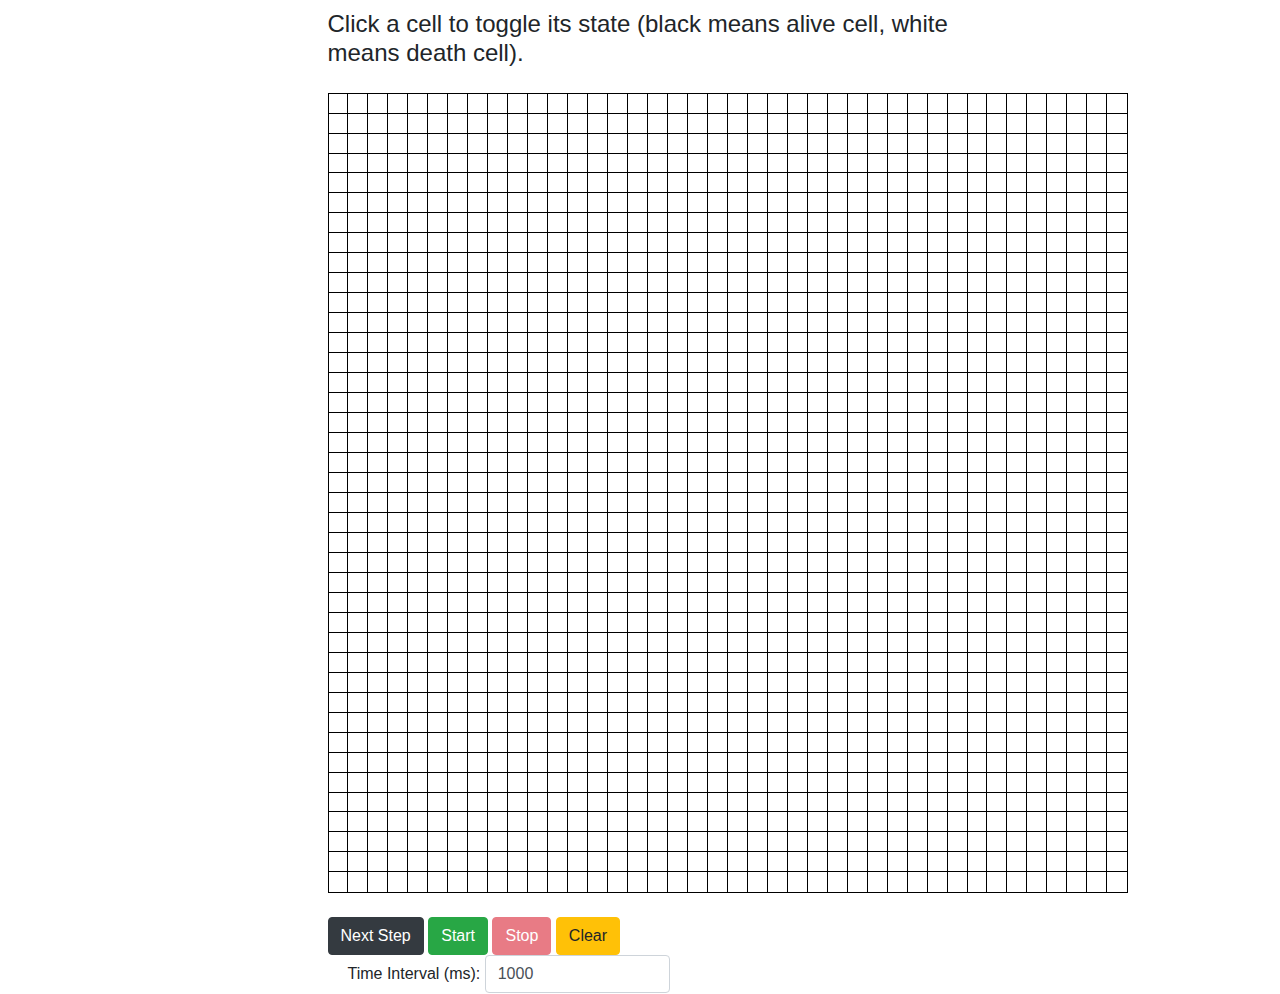
==== index.html @ 31286a76 "Rename gameOfLife.html to index.html" ====
<html lang="en">
<head>
    <meta charset="UTF-8">
    <meta name="viewport" content="width=device-width, initial-scale=1.0">
    <meta http-equiv="X-UA-Compatible" content="ie=edge">
    <title>Game of Life</title>

    <link rel="stylesheet" href="gameOfLife.css">
    <link rel="stylesheet" href="https://stackpath.bootstrapcdn.com/bootstrap/4.3.1/css/bootstrap.min.css" integrity="sha384-ggOyR0iXCbMQv3Xipma34MD+dH/1fQ784/j6cY/iJTQUOhcWr7x9JvoRxT2MZw1T" crossorigin="anonymous">

    <script src="https://code.jquery.com/jquery-3.4.1.min.js"></script>
    <script src="gameOfLife.js"></script>
</head>

<body>

    <div class="row">

        <div class="col-3"></div>

        <div class="col-6">

            <h4 style="margin-top: 10px"> Click a cell to toggle its state (black means alive cell, white means death cell). </h4>

            <table id="mainTable" class="main-table">
                <tbody>
                </tbody>
            </table>

            <br>

            <button class="btn btn-dark" id="btnNextStep"> Next Step </button>
            <button class="btn btn-success" id="btnStart"> Start </button>
            <button class="btn btn-danger" id="btnStop" disabled> Stop </button>
            <button class="btn btn-warning" id="btnClear"> Clear </button>

            <div style="margin-left: 20px; display: inline-block">
                <label>Time Interval (ms):</label>
                <input id="inputTimeInterval" type="number" class="form-control" style="max-width: 50%; display: inline-block"> 
            </div>
            

        </div>

        <div class="col-3"></div>

    </div>
    
</body>
</html>
---- gameOfLife.css ----
.main-table{
    width: 800px; 
    height: 800px;
    margin-top: 25px;
}

.cell{
    border: 1px solid black;
}

.death-cell{
    background-color: white;
}

.alive-cell{
    background-color: black;
}
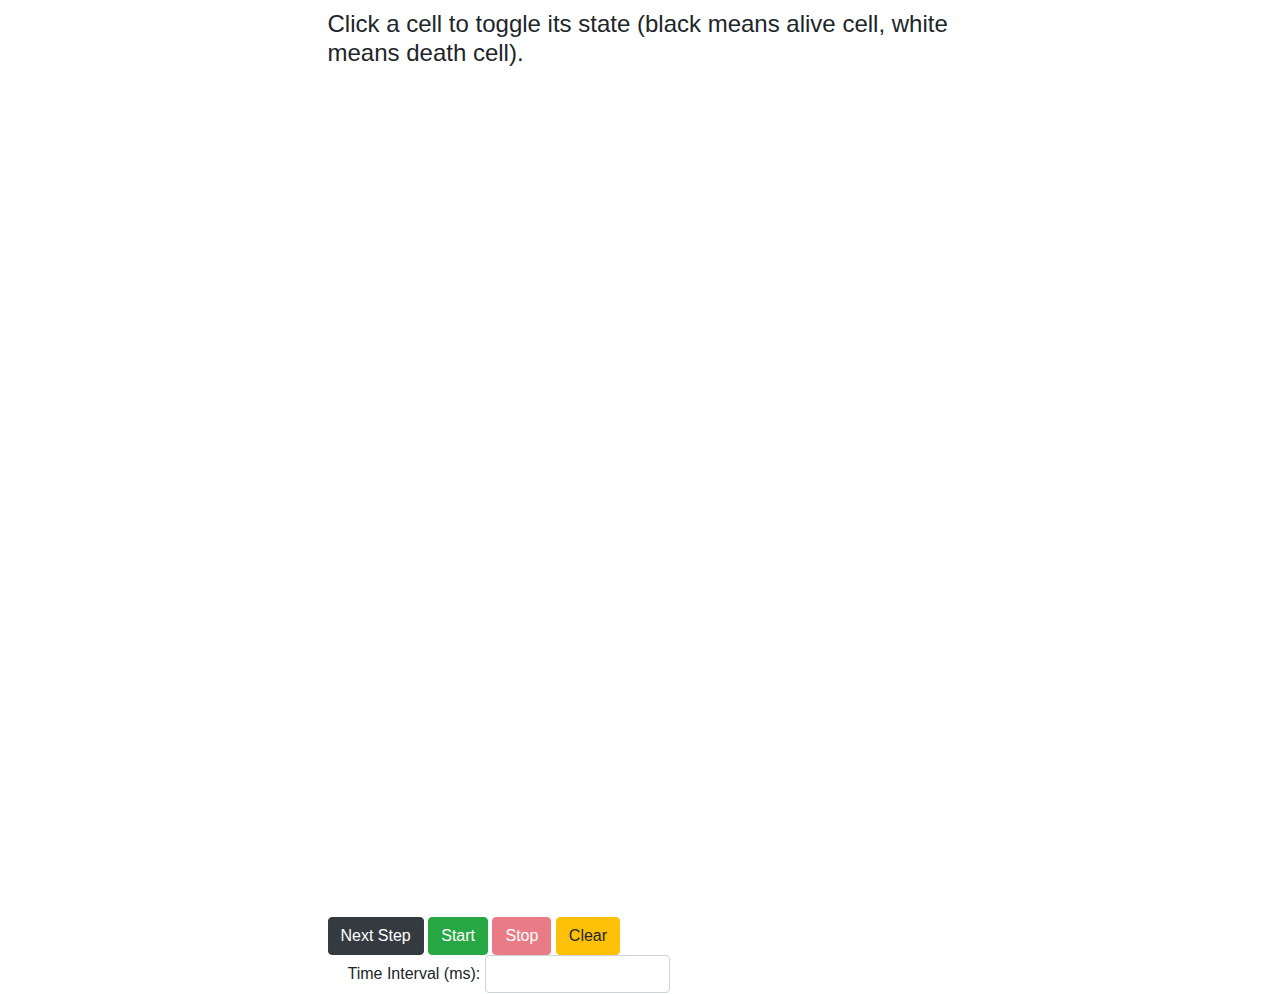
==== commit d9d59dab: "Update index.html" ====
--- a/index.html
+++ b/index.html
@@ -9,7 +9,7 @@
     <link rel="stylesheet" href="https://stackpath.bootstrapcdn.com/bootstrap/4.3.1/css/bootstrap.min.css" integrity="sha384-ggOyR0iXCbMQv3Xipma34MD+dH/1fQ784/j6cY/iJTQUOhcWr7x9JvoRxT2MZw1T" crossorigin="anonymous">
 
     <script src="https://code.jquery.com/jquery-3.4.1.min.js"></script>
-    <script src="gameOfLife.js"></script>
+    <script src="main.js"></script>
 </head>
 
 <body>
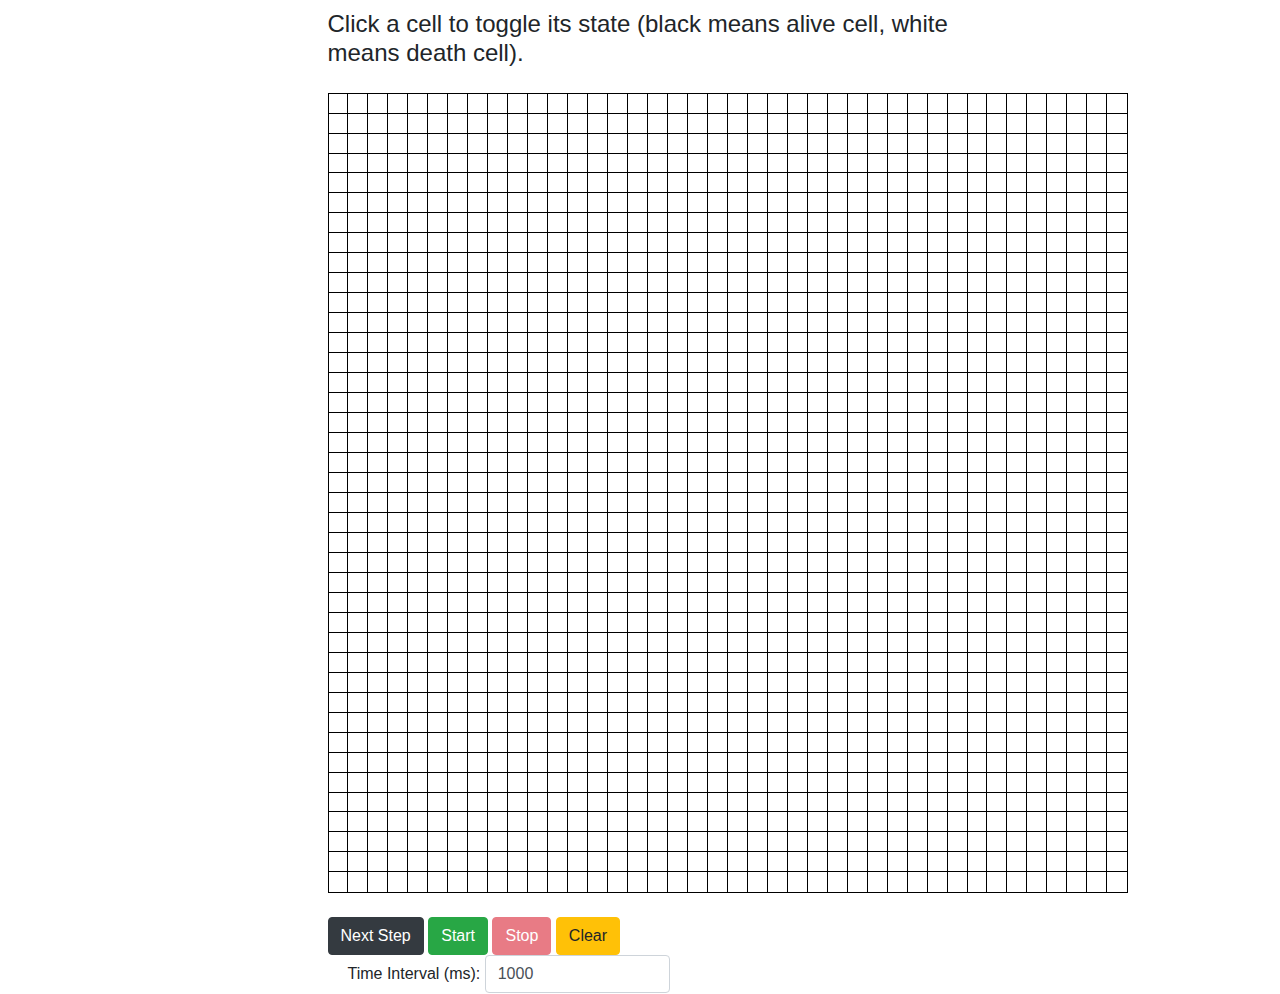
==== commit c5e8dd91: "Update index.html" ====
--- a/index.html
+++ b/index.html
@@ -5,7 +5,7 @@
     <meta http-equiv="X-UA-Compatible" content="ie=edge">
     <title>Game of Life</title>
 
-    <link rel="stylesheet" href="gameOfLife.css">
+    <link rel="stylesheet" href="styles.css">
     <link rel="stylesheet" href="https://stackpath.bootstrapcdn.com/bootstrap/4.3.1/css/bootstrap.min.css" integrity="sha384-ggOyR0iXCbMQv3Xipma34MD+dH/1fQ784/j6cY/iJTQUOhcWr7x9JvoRxT2MZw1T" crossorigin="anonymous">
 
     <script src="https://code.jquery.com/jquery-3.4.1.min.js"></script>
--- a/styles.css
+++ b/styles.css
@@ -0,0 +1,17 @@
+.main-table{
+    width: 800px; 
+    height: 800px;
+    margin-top: 25px;
+}
+
+.cell{
+    border: 1px solid black;
+}
+
+.death-cell{
+    background-color: white;
+}
+
+.alive-cell{
+    background-color: black;
+}
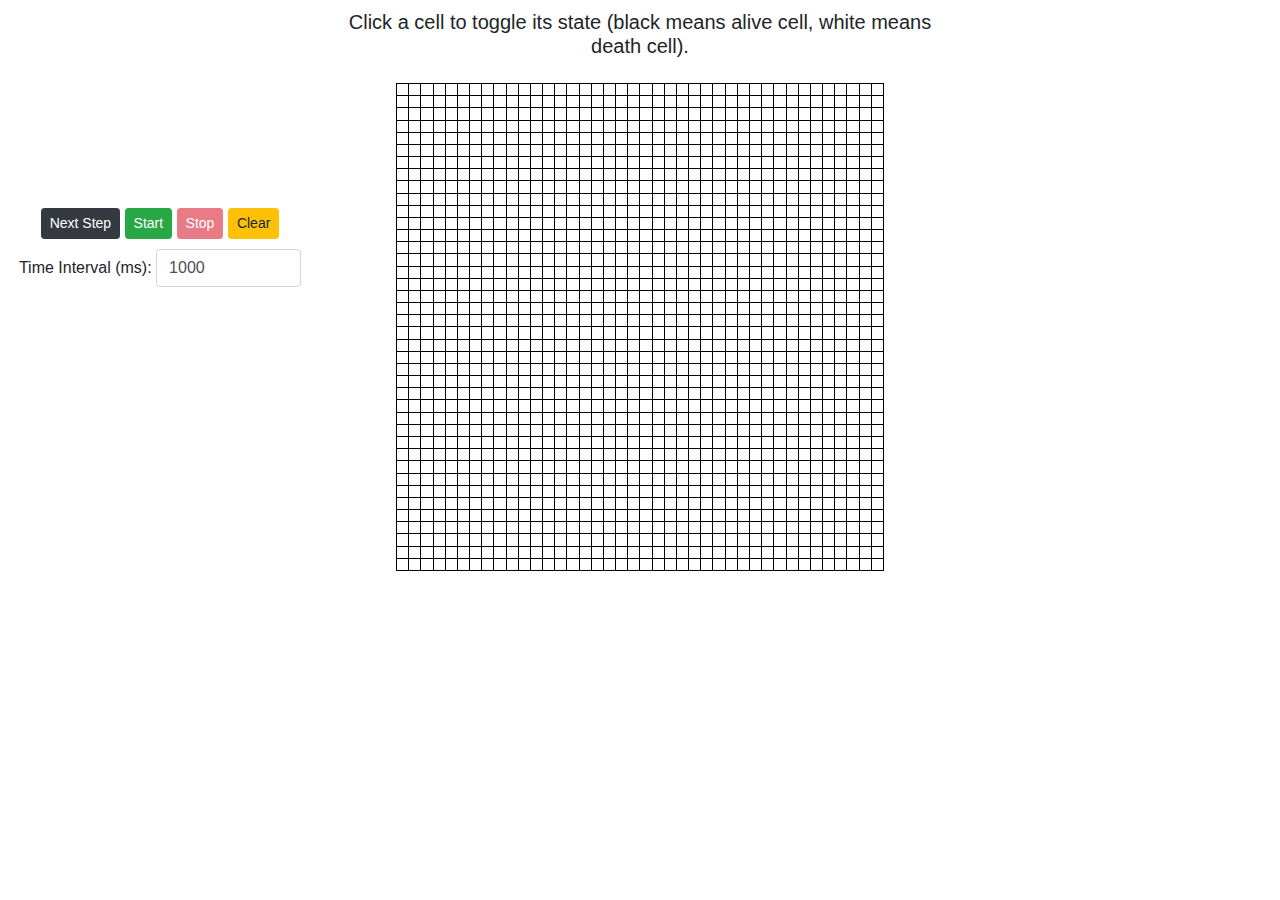
==== commit 3ef2a912: "responsive styles added" ====
--- a/index.html
+++ b/index.html
@@ -16,11 +16,32 @@
 
     <div class="row">
 
-        <div class="col-3"></div>
+        <div class="col-3">
+
+            <div class="control-area">
+
+                <div class="buttons-area">
+                    <button class="btn btn-dark btn-sm" id="btnNextStep"> Next Step </button>
+                    <button class="btn btn-success btn-sm" id="btnStart"> Start </button>
+                    <button class="btn btn-danger btn-sm" id="btnStop" disabled> Stop </button>
+                    <button class="btn btn-warning btn-sm" id="btnClear"> Clear </button>
+                </div>
+
+
+                <div class="interval-input-area">
+                    <label>Time Interval (ms):</label>
+                    <input id="inputTimeInterval" type="number" class="form-control" style="max-width: 50%; display: inline-block"> 
+                </div>
+
+            </div>
+
+
+
+        </div>
 
         <div class="col-6">
 
-            <h4 style="margin-top: 10px"> Click a cell to toggle its state (black means alive cell, white means death cell). </h4>
+            <h5 class="main-header"> Click a cell to toggle its state (black means alive cell, white means death cell). </h5>
 
             <table id="mainTable" class="main-table">
                 <tbody>
@@ -28,17 +49,6 @@
             </table>
 
             <br>
-
-            <button class="btn btn-dark" id="btnNextStep"> Next Step </button>
-            <button class="btn btn-success" id="btnStart"> Start </button>
-            <button class="btn btn-danger" id="btnStop" disabled> Stop </button>
-            <button class="btn btn-warning" id="btnClear"> Clear </button>
-
-            <div style="margin-left: 20px; display: inline-block">
-                <label>Time Interval (ms):</label>
-                <input id="inputTimeInterval" type="number" class="form-control" style="max-width: 50%; display: inline-block"> 
-            </div>
-            
 
         </div>
 
--- a/styles.css
+++ b/styles.css
@@ -1,6 +1,21 @@
+.row{
+    margin-right: 0 !important;
+    margin-left: 0 !important;
+}
+
+.btn{
+    margin-top: 5px;
+}
+
+.main-header{
+    margin-top: 10px;
+    text-align: center;
+}
+
 .main-table{
-    width: 800px; 
-    height: 800px;
+    width: 80%;
+    margin-left: 10%;
+    /* height: 100%; */ /* height will be set in the js according to width value */
     margin-top: 25px;
 }
 
@@ -15,3 +30,19 @@
 .alive-cell{
     background-color: black;
 }
+
+.control-area{
+    margin-top: 70%;
+}
+
+.buttons-area{
+    text-align: center;
+}
+
+.interval-input-area{
+    text-align: center;
+    /* margin-left: 20px; */
+    margin-top: 10px;
+    width: 100%;
+    display: inline-block
+}